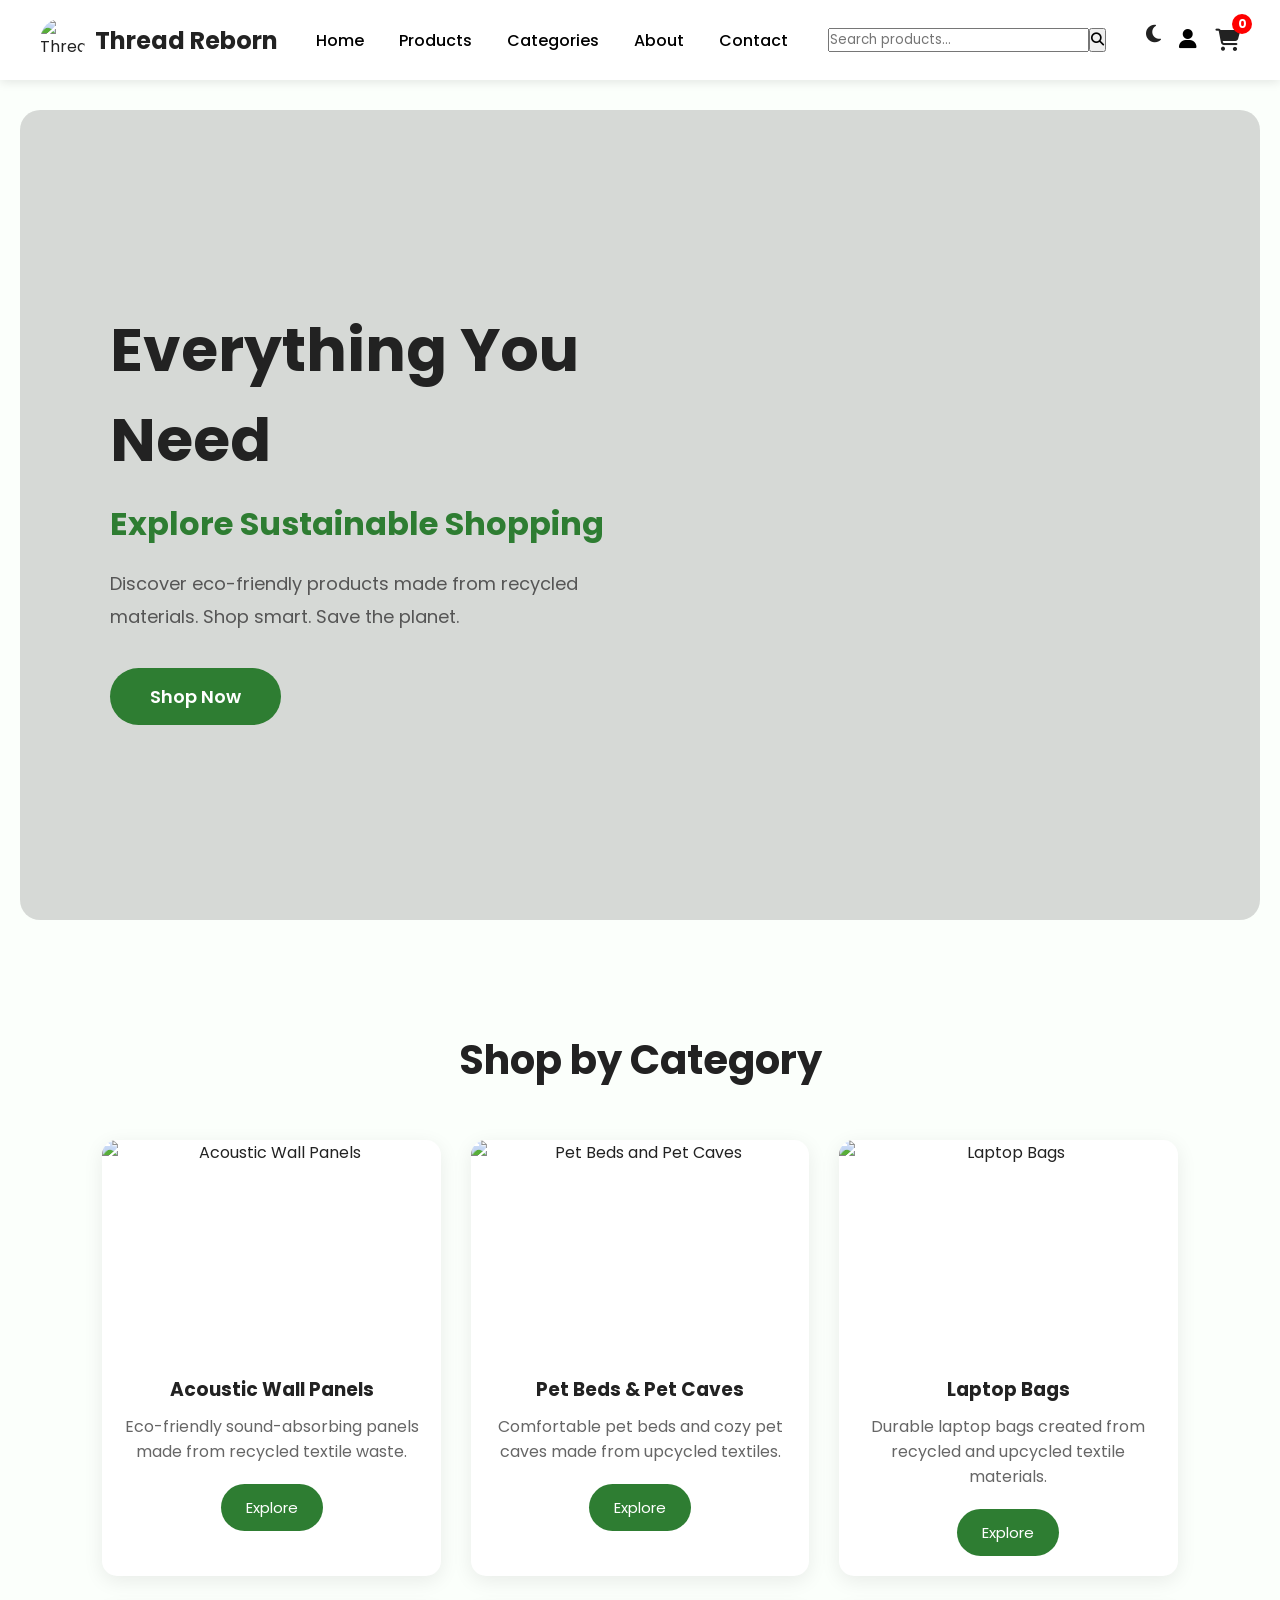
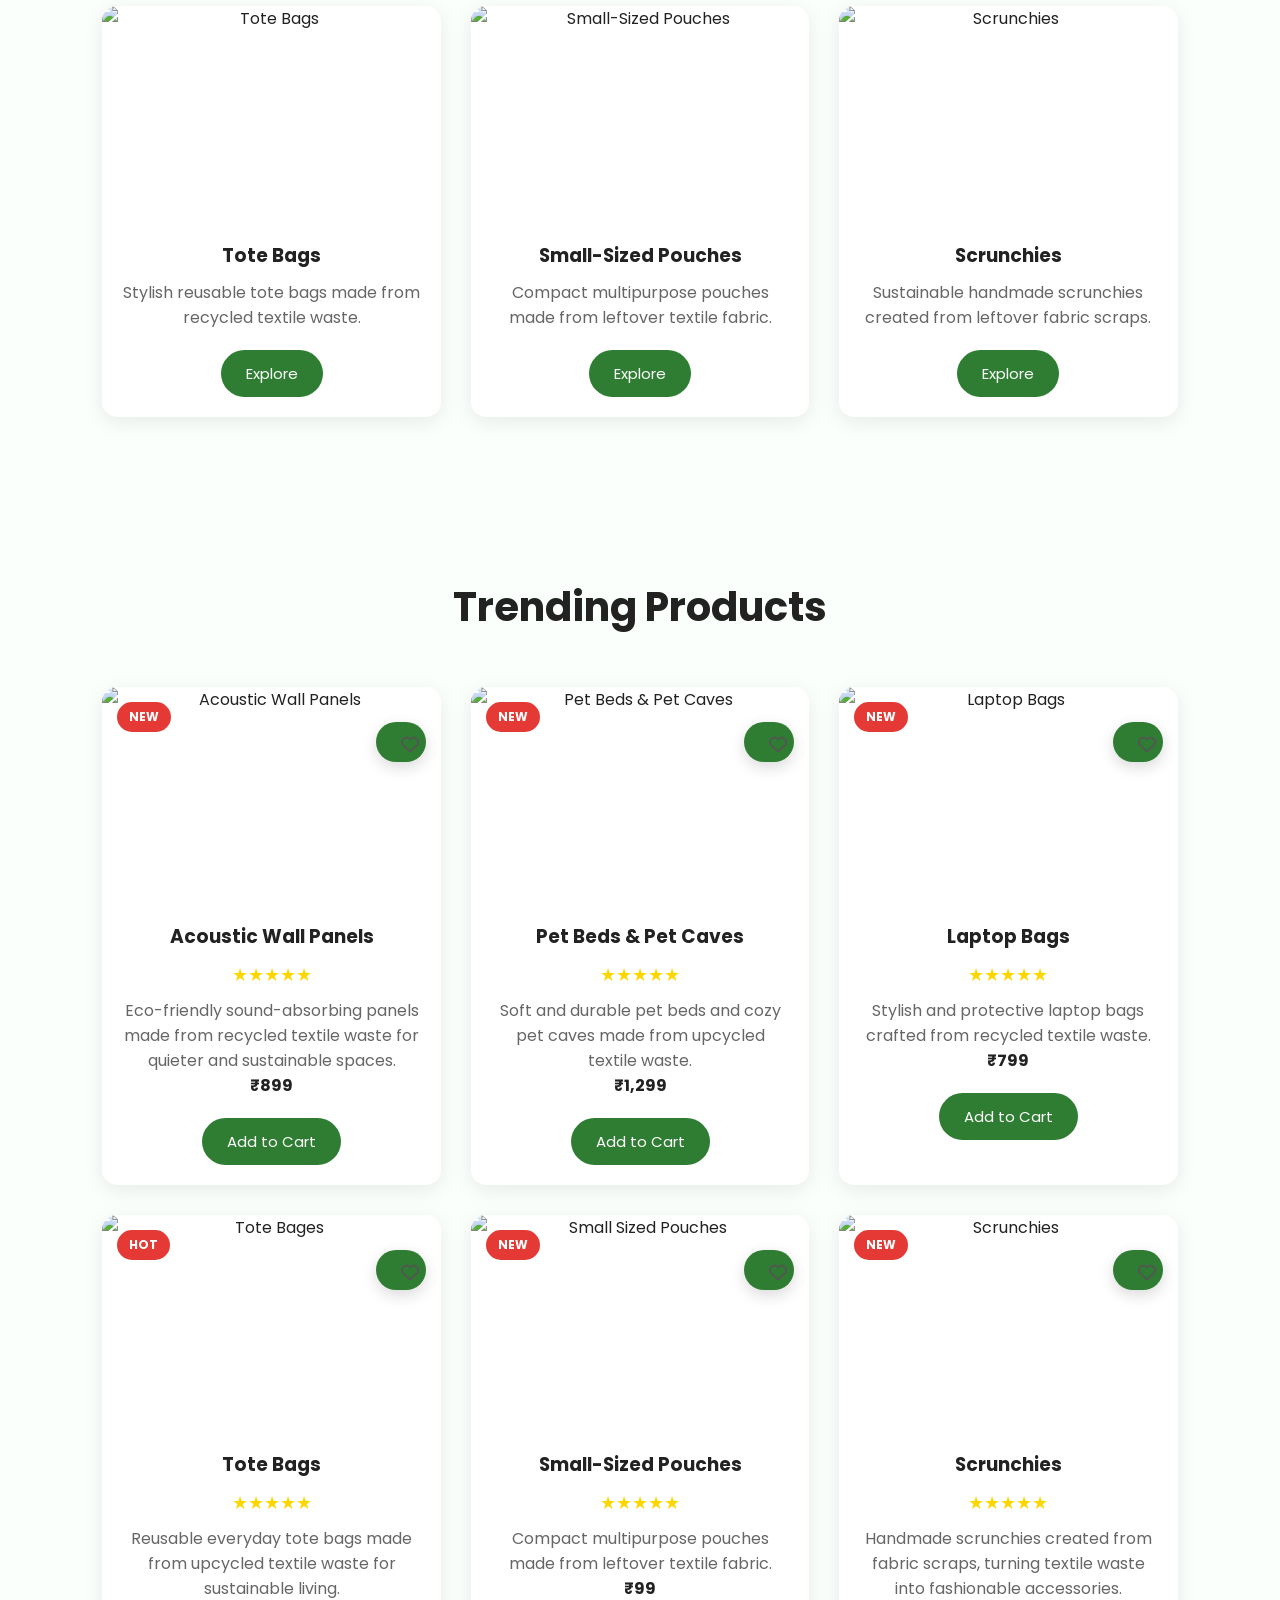
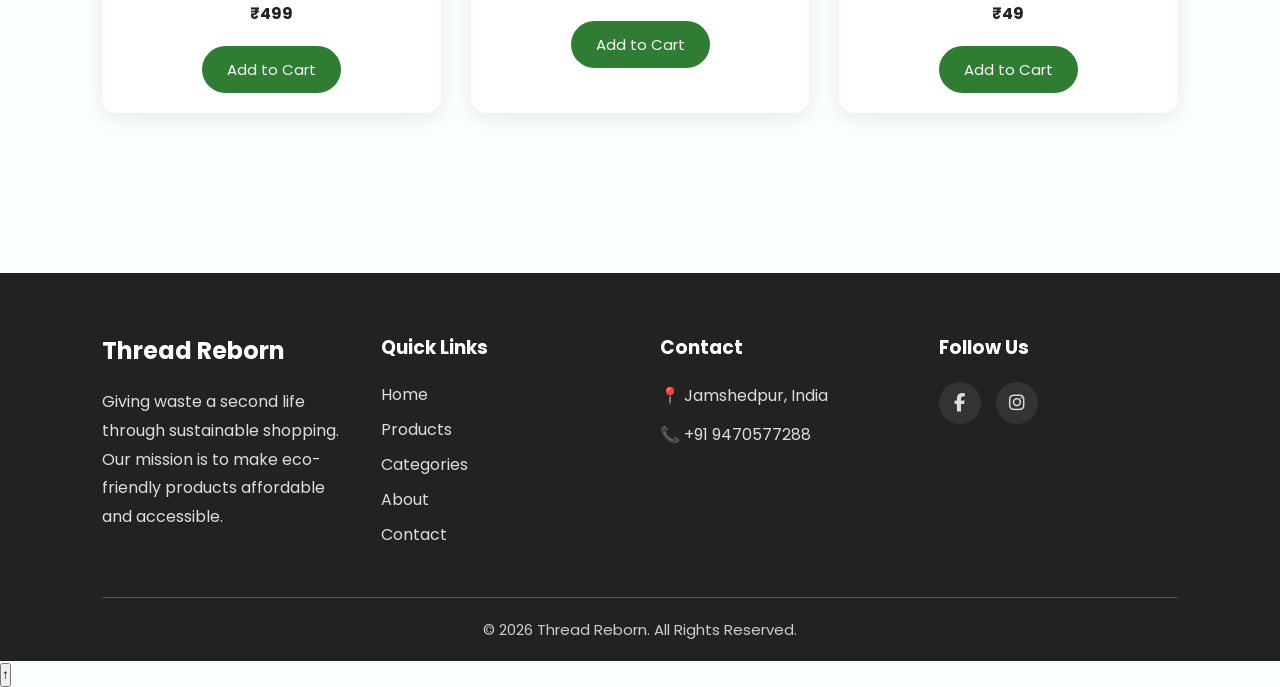
==== index.html @ 8c56ff20 "Add files via upload" ====
<!DOCTYPE html>
<html lang="en">

<head>

<meta charset="UTF-8">

<meta name="viewport" content="width=device-width, initial-scale=1.0">

<title>Thread Reborn</title>

<link rel="stylesheet" href="style.css">

<link rel="stylesheet"
href="https://cdnjs.cloudflare.com/ajax/libs/font-awesome/6.7.1/css/all.min.css">

</head>

<body class="home-page">

<div id="header"></div>

<section class="hero fade-up">

<div class="hero-content">

<h1>Everything You Need</h1>

<h2>Explore Sustainable Shopping</h2>

<p>
Discover eco-friendly products made from recycled materials.
Shop smart. Save the planet.
</p>

<a href="products.html" class="shop-btn">Shop Now</a>

</div>



</section>

<!-- Featured Categories -->

<!-- Featured Categories -->

<section class="categories fade-up">

    <h2>Shop by Category</h2>

    <div class="category-container">

        <div class="category-card">
            <img src="images/acoustic-panel.jpg" alt="Acoustic Wall Panels">

            <h3>Acoustic Wall Panels</h3>

            <p>
                Eco-friendly sound-absorbing panels made
                from recycled textile waste.
            </p>

            <a href="categories.html">
                Explore
            </a>
        </div>


        <div class="category-card">
            <img src="images/pet-bed.jpg" alt="Pet Beds and Pet Caves">

            <h3>Pet Beds & Pet Caves</h3>

            <p>
                Comfortable pet beds and cozy pet caves
                made from upcycled textiles.
            </p>

            <a href="categories.html">
                Explore
            </a>
        </div>


        <div class="category-card">
            <img src="images/laptop-bag.jpg" alt="Laptop Bags">

            <h3>Laptop Bags</h3>

            <p>
                Durable laptop bags created from
                recycled and upcycled textile materials.
            </p>

            <a href="categories.html">
                Explore
            </a>
        </div>


        <div class="category-card">
            <img src="images/tote-bag.jpg" alt="Tote Bags">

            <h3>Tote Bags</h3>

            <p>
                Stylish reusable tote bags made
                from recycled textile waste.
            </p>

            <a href="categories.html">
                Explore
            </a>
        </div>


        <div class="category-card">
            <img src="images/pouch.jpg" alt="Small-Sized Pouches">

            <h3>Small-Sized Pouches</h3>

            <p>
                Compact multipurpose pouches made
                from leftover textile fabric.
            </p>

            <a href="categories.html">
                Explore
            </a>
        </div>


        <div class="category-card">
            <img src="images/scrunchies.jpg" alt="Scrunchies">

            <h3>Scrunchies</h3>

            <p>
                Sustainable handmade scrunchies created
                from leftover fabric scraps.
            </p>

            <a href="categories.html">
                Explore
            </a>
        </div>

    </div>

</section>


<!-- Trending Products -->
<!-- Trending Products -->

<section class="products fade-up">

<h2>Trending Products</h2>

<div class="product-container">

<!-- Acoustic Wall Panels -->

<div class="product-card" data-category="home">

<span class="sale-badge">NEW</span>

<button class="wishlist-btn" onclick="toggleWishlist(this)">
<i class="fa-regular fa-heart"></i>
</button>
<img src="images/acoustic-panel.jpg"
     alt="Acoustic Wall Panels"
     onclick="window.location.href='product-details.html?product=acoustic-wall-panels'"
     style="cursor: pointer;">

<h3>Acoustic Wall Panels</h3>

<div class="rating">★★★★★</div>

<p>
Eco-friendly sound-absorbing panels made from recycled
textile waste for quieter and sustainable spaces.
</p>

<h4>₹899</h4>

<button class="cart-btn"
onclick="addToCart('Acoustic Wall Panels',499)">
Add to Cart
</button>

</div>


<!-- Pet Beds & Pet Caves -->

<div class="product-card" data-category="pets">

<span class="sale-badge">NEW</span>

<button class="wishlist-btn" onclick="toggleWishlist(this)">
<i class="fa-regular fa-heart"></i>
</button>

<img src="images/pet-bed.jpg"
     alt="Pet Beds & Pet Caves"
     onclick="window.location.href='product-details.html?product=pet-beds'"
     style="cursor: pointer;">
<h3>Pet Beds & Pet Caves</h3>

<div class="rating">★★★★★</div>

<p>
Soft and durable pet beds and cozy pet caves made
from upcycled textile waste.
</p>

<h4>₹1,299</h4>

<button class="cart-btn"
onclick="addToCart('Pet Beds & Pet Caves',199)">
Add to Cart
</button>

</div>


<!-- Laptop Bags -->

<div class="product-card" data-category="bags">

<span class="sale-badge">NEW</span>

<button class="wishlist-btn" onclick="toggleWishlist(this)">
<i class="fa-regular fa-heart"></i>
</button>

<img src="images/laptop-bag.jpg"
     alt="Laptop Bags"
     onclick="window.location.href='product-details.html?product=laptop-bag'"
     style="cursor: pointer;">

<h3>Laptop Bags</h3>

<div class="rating">★★★★★</div>

<p>
Stylish and protective laptop bags crafted from
recycled textile waste.
</p>

<h4>₹799</h4>

<button class="cart-btn"
onclick="addToCart('Laptop Bag',799)">
Add to Cart
</button>

</div>


<!-- Tote Bags -->

<div class="product-card" data-category="bags">

<span class="sale-badge">HOT</span>

<button class="wishlist-btn" onclick="toggleWishlist(this)">
<i class="fa-regular fa-heart"></i>
</button>
<img src="images/tote-bag.jpg"
     alt="Tote Bages"
     onclick="window.location.href='product-details.html?product=tote-bag'"
     style="cursor: pointer;">
<h3>Tote Bags</h3>

<div class="rating">★★★★★</div>

<p>
Reusable everyday tote bags made from upcycled
textile waste for sustainable living.
</p>

<h4>₹499</h4>

<button class="cart-btn"
onclick="addToCart('Tote Bag',599)">
Add to Cart
</button>

</div>


<!-- Small-Sized Pouches -->

<div class="product-card" data-category="bags">

<span class="sale-badge">NEW</span>

<button class="wishlist-btn" onclick="toggleWishlist(this)">
<i class="fa-regular fa-heart"></i>
</button>

<img src="images/pouch.jpg"
     alt="Small Sized Pouches"
     onclick="window.location.href='product-details.html?product=pouch'"
     style="cursor: pointer;">

<h3>Small-Sized Pouches</h3>

<div class="rating">★★★★★</div>

<p>
Compact multipurpose pouches made from leftover
textile fabric.
</p>

<h4>₹99</h4>

<button class="cart-btn"
onclick="addToCart('Small-Sized Pouch',399)">
Add to Cart
</button>

</div>


<!-- Scrunchies -->

<div class="product-card" data-category="accessories">

<span class="sale-badge">NEW</span>

<button class="wishlist-btn" onclick="toggleWishlist(this)">
<i class="fa-regular fa-heart"></i>
</button>

<img src="images/scrunchies.jpg"
     alt="Scrunchies"
     onclick="window.location.href='product-details.html?product=scrunchies'"
     style="cursor: pointer;">

<h3>Scrunchies</h3>

<div class="rating">★★★★★</div>

<p>
Handmade scrunchies created from fabric scraps,
turning textile waste into fashionable accessories.
</p>

<h4>₹49</h4>

<button class="cart-btn"
onclick="addToCart('Scrunchies',299)">
Add to Cart
</button>

</div>

</div>

</section>
<footer>

<div class="footer-container">

<div class="footer-box">

<h2>Thread Reborn</h2>

<p>
Giving waste a second life through sustainable shopping.
Our mission is to make eco-friendly products affordable and accessible.
</p>

</div>

<div class="footer-box">

<h3>Quick Links</h3>

<a href="index.html">Home</a>

<a href="products.html">Products</a>

<a href="categories.html">Categories</a>

<a href="about.html">About</a>

<a href="contact.html">Contact</a>

</div>

<div class="footer-box">

<h3>Contact</h3>

<p>📍 Jamshedpur, India</p>

<p>📞 +91 9470577288</p>

</div>

<div class="footer-box">

<h3>Follow Us</h3>

<div class="social-icons">

<a href="" target="_blank">
<i class="fab fa-facebook-f"></i>
</a>

<a href="" target="_blank">
<i class="fab fa-instagram"></i>
</a>

</div>
</div>

</div>

<hr>

<p class="copyright">

© 2026 Thread Reborn. All Rights Reserved.

</p>

</footer>

<script>
if (window.innerWidth <= 768) {
    document.querySelector(".categories")?.remove();
    document.querySelector(".products")?.remove();
}
</script>


<script src="script.js"></script>

<button id="topBtn" onclick="topFunction()">
    ↑
</button>

<script src="header.js"></script>

</body>


</html>
---- style.css ----
/* GOOGLE FONT */

@import url('https://fonts.googleapis.com/css2?family=Poppins:wght@300;400;500;600;700;800&display=swap');

*{
    margin:0;
    padding:0;
    box-sizing:border-box;
    font-family:'Poppins',sans-serif;
}

body {
    margin: 0;
    padding: 0;
    font-family: 'Poppins', sans-serif;
    color: #222;

    background-color: #F4FFF4;
    background-image:
        linear-gradient(
            rgba(255, 255, 255, 0.65),
            rgba(255, 255, 255, 0.65)
        ),
        url("images/leaves-bg.png");

    background-repeat: no-repeat;
    background-size:100% 100%;
    background-position: center top;
}

a{
    text-decoration:none;
    color:black;
}

img{
    width:100%;
    display:block;
}

header{
    width:100%;
    height:80px;
    display:flex;
    justify-content:space-between;
    align-items:center;
    padding:0 7%;
    background:#ffffff;
    position:sticky;
    top:0;
    left:0;
    box-shadow:0 2px 10px rgba(0,0,0,0.1);
    z-index:1000;
    box-sizing:border-box;
}

.logo{

display:flex;

align-items:center;

gap:10px;

}

.logo img{

width:45px;

height:45px;

border-radius:50%;

}

nav{

display:flex;
justify-content:center;
align-items:center;
gap:30px;
flex-wrap:wrap;
}

nav a{

font-weight:500;

transition:.3s;

}

nav a:hover{

color:#2E7D32;

}


.nav-icons{

display:flex;

gap:18px;

font-size:20px;

}

.nav-icons i{

cursor:pointer;

transition:.3s;

}

.nav-icons i:hover{

color:#2E7D32;

}
/* HERO SECTION */
.hero{
    position: relative;
    min-height: 90vh;
    margin-top: 30px auto 0;   /* Space below the header */
    padding: 80px 80px 80px 90px;
    display: flex;
    align-items: center;
    margin: 30px 20px;
width: auto;


    

    background: url("images/hero.jpeg") center center/cover no-repeat;
    border-radius: 20px; /* Optional: rounded corners */
    overflow: hidden;
}

.hero::before{
    content: "";
    position: absolute;
    inset: 0;
    background: rgba(0,0,0,0.15);
}

.hero-content{
    position: relative;
    z-index: 2;
    max-width: 600px;
}

.hero-image{
    display: none;
}
.hero-content{

flex:1;

}

.hero-content h1{

font-size:60px;

font-weight:700;

margin-bottom:15px;

}

.hero-content h2{

font-size:32px;

margin-bottom:20px;

color:#2E7D32;

}

.hero-content p{

font-size:18px;

line-height:1.8;

margin-bottom:35px;

color:#555;

max-width:550px;

}

.shop-btn{

display:inline-block;

padding:15px 40px;

background:#2E7D32;

color:white;

border-radius:30px;

font-size:18px;

font-weight:600;

transition:.3s;

}

.shop-btn:hover{

background:#1B5E20;

}

.hero-image{

flex:1;

text-align:right;

}

.hero-image img{

max-width:600px;

border-radius:20px;

box-shadow:0 15px 40px rgba(0,0,0,.15);

}
/* Categories */

.categories,
.products{

padding:80px 8%;

}

.categories h2,
.products h2{

text-align:center;

font-size:40px;

margin-bottom:50px;

}

.category-container,
.product-container{

display:grid;

grid-template-columns:repeat(auto-fit,minmax(250px,1fr));

gap:30px;

}

.category-card,
.product-card{

background:#fff;

border-radius:15px;

overflow:hidden;

box-shadow:0 5px 20px rgba(0,0,0,.08);

transition:.3s;

text-align:center;

padding-bottom:20px;

}

.category-card:hover,
.product-card:hover{

transform:translateY(-8px);

}

.category-card img,
.product-card img{

height:220px;

object-fit:cover;

}

.category-card h3,
.product-card h3{

margin:15px 0 10px;

}

.category-card p,
.product-card p{

padding:0 20px;

color:#666;

}

.category-card a,
.product-card button{

display:inline-block;

margin-top:20px;

padding:12px 25px;

background:#2E7D32;

color:white;

border:none;

border-radius:30px;

cursor:pointer;

font-size:15px;

transition:.3s;

}

.category-card a:hover,
.product-card button:hover{

background:#1B5E20;

}
/* FOOTER */

footer{

background:#222;

color:white;

padding:60px 8% 20px;

margin-top:80px;

}

.footer-container{

display:grid;

grid-template-columns:repeat(auto-fit,minmax(220px,1fr));

gap:40px;

}

.footer-box h2,
.footer-box h3{

margin-bottom:20px;

}

.footer-box p{

line-height:1.8;

color:#ddd;

margin-bottom:10px;

}

.footer-box a{

display:block;

margin-bottom:10px;

color:#ddd;

transition:.3s;

}

.footer-box a:hover{

color:#4CAF50;

}

.social-icons{

display:flex;

gap:15px;

margin-top:15px;

}

.social-icons a{

width:42px;

height:42px;

background:#333;

display:flex;

justify-content:center;

align-items:center;

border-radius:50%;

font-size:18px;

transition:.3s;

}

.social-icons a:hover{

background:#2E7D32;

}

footer hr{

margin:40px 0 20px;

border:none;

height:1px;

background:#555;

}

.copyright{

text-align:center;

color:#ccc;

font-size:15px;

}
/* Cart Icon */

.cart-icon{

position:relative;

font-size:22px;

color:#222;

}

#cartCount{

position:absolute;

top:-10px;

right:-12px;

background:red;

color:white;

width:20px;

height:20px;

border-radius:50%;

display:flex;

justify-content:center;

align-items:center;

font-size:12px;

font-weight:bold;

}




/* CART PAGE */

.cart-page{

padding:80px 8%;

}

.cart-page h1{

text-align:center;

margin-bottom:40px;

font-size:40px;

}

.cart-item{

display:flex;

justify-content:space-between;

align-items:center;

background:#fff;

padding:20px;

margin-bottom:20px;

border-radius:12px;

box-shadow:0 5px 15px rgba(0,0,0,.08);

}

.cart-item button{

background:red;

color:white;

border:none;

padding:10px 18px;

border-radius:6px;

cursor:pointer;

}
/* FILTER BAR */

.filter-bar{

display:flex;

justify-content:center;

gap:15px;

margin:30px 0;

flex-wrap:wrap;

}

.filter-bar button{

padding:12px 25px;

border:none;

background:#2E7D32;

color:white;

border-radius:30px;

cursor:pointer;

transition:.3s;

font-size:15px;

}

.filter-bar button:hover{

background:#1B5E20;

}
/* SALE BADGE */

.sale-badge{

position:absolute;

top:15px;

left:15px;

background:#E53935;

color:white;

padding:6px 12px;

border-radius:20px;

font-size:12px;

font-weight:bold;

}

/* PRODUCT CARD */

.product-card{

position:relative;

}

/* WISHLIST */

.wishlist-btn{

position:absolute;

top:15px;

right:15px;

width:40px;

height:40px;

border:none;

border-radius:50%;

background:white;

cursor:pointer;

box-shadow:0 5px 15px rgba(0,0,0,.15);

}

.wishlist-btn i{

font-size:18px;

color:#555;

}

/* RATING */

.rating{

color:#FFD700;

font-size:18px;

margin:10px 0;

}
/* DARK MODE */

.dark-mode{

background:#121212;

color:white;

}

.dark-mode header{

background:#1e1e1e;

}

.dark-mode .product-card,
.dark-mode .category-card,
.dark-mode .contact-card,
.dark-mode .about-card{

background:#222;

color:white;

}

.dark-mode footer{

background:#000;

}

.dark-mode input,
.dark-mode textarea{

background:#333;

color:white;

border:1px solid #555;

}
/* LOGIN PAGE */

.login-container{

min-height:100vh;

display:flex;

justify-content:center;

align-items:center;

background:linear-gradient(135deg,#4CAF50,#81C784);

}

.login-box{

width:400px;

background:white;

padding:40px;

border-radius:20px;

box-shadow:0 10px 30px rgba(0,0,0,.2);

}

.login-box h1{

text-align:center;

margin-bottom:10px;

}

.login-box p{

text-align:center;

margin-bottom:30px;

color:#666;

}

.login-box input{

width:100%;

padding:15px;

margin:12px 0;

border:1px solid #ddd;

border-radius:8px;

}

.password-box{

position:relative;

}

.password-box i{

position:absolute;

right:15px;

top:50%;

transform:translateY(-50%);

cursor:pointer;

}

.login-box button{

width:100%;

padding:15px;

background:#2E7D32;

color:white;

border:none;

border-radius:8px;

font-size:16px;

cursor:pointer;

margin-top:20px;

}

.register-btn{

background:#1976D2;

}
/* CHECKOUT PAGE */

.checkout{

padding:80px 8%;

max-width:700px;

margin:auto;

}

.checkout h1{

text-align:center;

margin-bottom:40px;

}

.checkout form{

display:flex;

flex-direction:column;

gap:20px;

}

.checkout input,
.checkout textarea,
.checkout select{

padding:15px;

border:1px solid #ccc;

border-radius:8px;

font-size:16px;

}

.checkout button{

align-self:center;

width:220px;

}

/* ORDER SUCCESS PAGE */

.success-page{
    min-height:100vh;
    display:flex;
    justify-content:center;
    align-items:center;
    background:#f5f5f5;
}

.success-box{
    background:white;
    padding:50px;
    border-radius:15px;
    text-align:center;
    box-shadow:0 10px 25px rgba(0,0,0,.1);
    max-width:500px;
}

.success-box i{
    font-size:80px;
    color:#4CAF50;
    margin-bottom:20px;
}

.success-box h1{
    margin-bottom:15px;
}

.success-box p{
    color:#666;
    line-height:1.7;
    margin-bottom:30px;
}






.menu-toggle{
   display: none;
}


/* MOBILE */

/* =========================================
   FINAL MOBILE HEADER - THREAD REBORN
========================================= */

@media screen and (max-width: 768px) {

    /* Complete white header */
    .main-header {
        width: 100% !important;
        max-width: 100% !important;

        margin: 0 !important;
        padding: 15px 20px !important;

        background: #ffffff !important;

        display: flex !important;
        flex-direction: column !important;
        align-items: stretch !important;

        position: relative !important;

        box-sizing: border-box !important;

        z-index: 1000;
    }


    /* =========================
       LOGO ROW
    ========================= */

    .main-header .logo {

        width: 100% !important;

        display: flex !important;

        justify-content: center !important;
        align-items: center !important;

        gap: 12px;

        margin: 0 0 15px 0 !important;
        padding: 0 !important;
    }

    .main-header .logo img {

        width: 60px !important;
        height: 60px !important;

        object-fit: cover;

        border-radius: 50%;
    }

    .main-header .logo h2 {

        margin: 0 !important;

        font-size: 26px !important;
        line-height: 1.1;

        white-space: nowrap;
    }


    /* =========================
       SEARCH ROW
    ========================= */

    .main-header .search-box {

        width: 100% !important;

        display: flex !important;

        align-items: center !important;

        gap: 8px !important;

        margin: 0 !important;
        padding: 0 !important;

        position: static !important;

        box-sizing: border-box;
    }


    /* HAMBURGER */
.main-header .menu-toggle {
    width: 42px !important;
    min-width: 42px !important;
    height: 36px !important;
    flex: 0 0 42px !important;

    margin: 0 !important;
    padding: 0 !important;

    /* Remove green box */
    background: transparent !important;
    border: none !important;
    box-shadow: none !important;

    /* Black hamburger lines/icon */
    color: #111 !important;

    display: flex !important;
    align-items: center !important;
    justify-content: center !important;

    font-size: 26px !important;
}


    /* SEARCH INPUT */

    .main-header .search-box input {

        flex: 1 !important;

        width: auto !important;
        min-width: 0 !important;

        height: 50px !important;

        padding: 0 14px !important;

        font-size: 16px !important;

        border: 1px solid #777;

        border-radius: 5px;

        box-sizing: border-box;
    }


    /* SEARCH BUTTON */

    .main-header .search-box button {

        width: 50px !important;
        height: 50px !important;

        min-width: 50px;

        padding: 0 !important;

        display: flex !important;

        justify-content: center !important;
        align-items: center !important;

        font-size: 21px;

        box-sizing: border-box;
    }


    /* =========================
       ICON ROW
    ========================= */

    .main-header .nav-icons {

        width: 100% !important;

        display: flex !important;

        justify-content: flex-end !important;
        align-items: center !important;

        gap: 24px !important;

        margin: 14px 0 0 0 !important;

        padding: 0 5px 0 0 !important;

        box-sizing: border-box;
    }

    .main-header .nav-icons i {

        font-size: 24px !important;

        color: #000;
    }


    /* CART */

    .main-header .cart-icon {

        position: relative;
    }

    .main-header #cartCount {

        position: absolute;

        top: -12px;
        right: -13px;
    }


    /* =========================
       HIDE NAVIGATION INITIALLY
    ========================= */

    .main-header #navbar {

        display: none !important;

        position: absolute !important;

        top: 135px !important;
        left: 20px !important;

        width: 220px !important;

        margin: 0 !important;
        padding: 5px 0 !important;

        background: white !important;

        border-radius: 10px;

        box-shadow:
        0 8px 25px rgba(0,0,0,0.20);

        z-index: 9999;
    }


    /* SHOW NAV WHEN HAMBURGER CLICKED */

    .main-header #navbar.active {

        display: flex !important;

        flex-direction: column !important;

        align-items: stretch !important;
    }


    .main-header #navbar a {

        display: block !important;

        width: 100% !important;

        padding: 13px 18px !important;

        margin: 0 !important;

        color: #222 !important;

        background: white;

        text-decoration: none;

        text-align: left;

        font-size: 16px;

        box-sizing: border-box;

        border-bottom: 1px solid #eeeeee;
    }

    .main-header #navbar a:last-child {

        border-bottom: none;
    }

}

/* =========================================
   MOBILE ABOUT + CONTACT FIX
========================================= */

@media screen and (max-width: 768px) {

    /* Make shared header take normal document space */
    #header {
        width: 100%;
        display: block;
        position: relative;
        z-index: 1000;
    }

    #header .main-header {
        position: relative !important;
        top: auto !important;
        left: auto !important;
        transform: none !important;
    }

    /* ABOUT PAGE */
    .about,
    .about-page,
    .about-section {
        clear: both;
        margin-top: 0 !important;
        padding-top: 30px !important;
        position: relative;
        z-index: 1;
    }

    /* CONTACT PAGE */
    .contact,
    .contact-page,
    .contact-section {
        clear: both;
        margin-top: 0 !important;
        padding-top: 30px !important;
        position: relative;
        z-index: 1;
    }
}

/* ==========================================
   ABOUT + CONTACT MOBILE FINAL FIX
   KEEP THIS AT THE VERY END OF STYLE.CSS
========================================== */

@media only screen and (max-width: 768px) {

    /* Shared dynamically loaded header */
    #header {
        display: block !important;
        width: 100% !important;
        height: auto !important;
        min-height: 0 !important;
        position: relative !important;
        clear: both !important;
    }

    #header .main-header {
        width: 100% !important;
        height: auto !important;
        min-height: 0 !important;

        position: relative !important;
        top: auto !important;
        left: auto !important;
        right: auto !important;

        margin: 0 !important;
        box-sizing: border-box !important;
    }


    /* ==============================
       ABOUT PAGE
    ============================== */

    section.about {
        display: flex !important;
        flex-direction: column !important;

        width: 100% !important;

        position: relative !important;
        top: auto !important;
        left: auto !important;

        margin: 0 !important;
        padding: 30px 20px 50px !important;

        box-sizing: border-box !important;

        clear: both !important;
    }

    section.about .about-image {
        width: 100% !important;
        margin: 0 0 25px 0 !important;
    }

    section.about .about-image img {
        display: block !important;

        width: 100% !important;
        max-width: 100% !important;
        height: auto !important;

        margin: 0 auto !important;

        object-fit: cover !important;

        border-radius: 15px;
    }

    section.about .about-text {
        width: 100% !important;

        margin: 0 !important;
        padding: 0 !important;

        position: static !important;

        box-sizing: border-box !important;
    }

    section.about .about-text h2 {
        margin-top: 0 !important;
    }


    /* ==============================
       CONTACT PAGE
    ============================== */

    section.contact {
        display: block !important;

        width: 100% !important;

        position: relative !important;
        top: auto !important;
        left: auto !important;

        margin: 0 !important;
        padding: 30px 20px 50px !important;

        box-sizing: border-box !important;

        clear: both !important;
    }

    section.contact > h2 {
        margin-top: 0 !important;
        margin-bottom: 25px !important;
    }

    section.contact .contact-container {
        display: grid !important;
        grid-template-columns: 1fr !important;

        width: 100% !important;

        gap: 15px !important;

        margin: 0 !important;
        padding: 0 !important;
    }

    section.contact .contact-card {
        width: 100% !important;

        margin: 0 !important;
        padding: 20px !important;

        box-sizing: border-box !important;
    }

    section.contact .contact-form {
        display: flex !important;
        flex-direction: column !important;

        width: 100% !important;
        max-width: 100% !important;

        margin: 0 !important;
        padding: 0 !important;

        box-sizing: border-box !important;
    }

    section.contact .contact-form input,
    section.contact .contact-form textarea {
        display: block !important;

        width: 100% !important;
        max-width: 100% !important;

        box-sizing: border-box !important;

        margin-bottom: 12px !important;
    }

    section.contact .contact-form textarea {
        min-height: 150px !important;
        resize: vertical;
    }

    section.contact .contact-form .shop-btn {
        width: 100% !important;
        max-width: 350px !important;

        margin: 10px auto 0 !important;
    }
}

/* =========================================
   MOBILE HEADER - ICONS NEXT TO LOGO
========================================= */

@media screen and (max-width: 768px) {

    .main-header {
        display: grid !important;

        grid-template-columns: 1fr auto !important;
        grid-template-rows: auto auto !important;

        align-items: center !important;

        width: 100% !important;

        padding: 15px 20px !important;

        background: white !important;

        box-sizing: border-box !important;
    }


    /* LOGO + THREAD REBORN */

    .main-header .logo {

        grid-column: 1 !important;
        grid-row: 1 !important;

        display: flex !important;

        align-items: center !important;
        justify-content: flex-start !important;

        gap: 10px !important;

        width: auto !important;

        margin: 0 !important;
        padding: 0 !important;
    }


    .main-header .logo img {

        width: 55px !important;
        height: 55px !important;

        flex-shrink: 0;

        object-fit: cover;

        border-radius: 50%;
    }


    .main-header .logo h2 {

        margin: 0 !important;

        font-size: 22px !important;

        line-height: 1.1 !important;

        white-space: nowrap !important;
    }


    /* DARK MODE + PROFILE + CART */

    .main-header .nav-icons {

        grid-column: 2 !important;
        grid-row: 1 !important;

        display: flex !important;

        align-items: center !important;
        justify-content: flex-end !important;

        gap: 15px !important;

        width: auto !important;

        margin: 0 !important;
        padding: 0 !important;
    }


    .main-header .nav-icons i {

        font-size: 21px !important;

        color: #000;
    }


    /* CART COUNT */

    .main-header .cart-icon {

        position: relative !important;
    }


    .main-header #cartCount {

        position: absolute !important;

        top: -12px !important;
        right: -12px !important;

        font-size: 12px !important;
    }


    /* SEARCH ROW */

    .main-header .search-box {

        grid-column: 1 / 3 !important;
        grid-row: 2 !important;

        display: flex !important;

        align-items: center !important;

        gap: 8px !important;

        width: 100% !important;

        margin: 15px 0 0 0 !important;

        padding: 0 !important;

        box-sizing: border-box !important;
    }


    /* HAMBURGER */

    .main-header .menu-toggle {

        display: flex !important;

        justify-content: center !important;
        align-items: center !important;

        width: 50px !important;
        height: 50px !important;

        min-width: 50px !important;

        margin: 0 !important;

        font-size: 23px !important;

        background: #00952f;

        color: white;

        border-radius: 8px;
    }


    /* SEARCH INPUT */

    .main-header .search-box input {

        flex: 1 !important;

        width: auto !important;
        min-width: 0 !important;

        height: 50px !important;

        padding: 0 12px !important;

        margin: 0 !important;

        box-sizing: border-box !important;

        font-size: 16px !important;
    }


    /* SEARCH BUTTON */

    .main-header .search-box button {

        width: 50px !important;
        height: 50px !important;

        min-width: 50px !important;

        margin: 0 !important;
        padding: 0 !important;

        display: flex !important;

        align-items: center !important;
        justify-content: center !important;

        font-size: 20px !important;
    }

}

@media screen and (max-width: 480px) {

    .main-header {
        padding: 12px 14px !important;
    }

    .main-header .logo img {
        width: 45px !important;
        height: 45px !important;
    }

    .main-header .logo h2 {
        font-size: 18px !important;
    }

    .main-header .nav-icons {
        gap: 12px !important;
    }

    .main-header .nav-icons i {
        font-size: 19px !important;
    }

}

/* =========================================
   FINAL MOBILE HERO REPLACEMENT
   ========================================= */

@media screen and (max-width: 768px) {

    /* HERO SECTION */
    .hero {
        position: relative !important;
        width: 100% !important;
        min-height: auto !important;

        padding: 70px 30px 90px !important;
        margin: 0 !important;

        overflow: hidden !important;
        box-sizing: border-box !important;
    }


    /* HERO CONTENT */
    .hero-content {
        position: relative !important;

        width: 100% !important;
        max-width: 100% !important;

        margin: 0 !important;
        padding: 0 !important;

        display: flex !important;
        flex-direction: column !important;
        align-items: flex-start !important;

        box-sizing: border-box !important;
    }


    /* EVERYTHING YOU NEED */
    .hero h1,
    .hero-content h1 {
        order: 1 !important;

        width: 100% !important;
        max-width: 100% !important;

        font-size: 52px !important;
        line-height: 1.22 !important;

        margin: 0 0 35px 0 !important;
        padding: 0 !important;

        position: relative !important;
        top: auto !important;
        left: auto !important;
        right: auto !important;

        text-align: left !important;
    }


    /* EXPLORE SUSTAINABLE SHOPPING */
    .hero h2,
    .hero-content h2 {
        order: 2 !important;

        width: 100% !important;
        max-width: 100% !important;

        font-size: 32px !important;
        line-height: 1.3 !important;

        margin: 0 0 25px 0 !important;
        padding: 0 !important;

        position: relative !important;

        text-align: left !important;
    }


    /* HERO PHOTO CONTAINER */
    .hero-image {
        order: 3 !important;

        position: relative !important;

        top: auto !important;
        bottom: auto !important;
        left: auto !important;
        right: auto !important;

        transform: none !important;
        float: none !important;

        width: 100% !important;
        max-width: 330px !important;
        height: 260px !important;

        margin: 5px auto 30px auto !important;
        padding: 0 !important;

        overflow: hidden !important;

        border-radius: 24px !important;

        display: block !important;

        z-index: 1 !important;
    }


    /* ACTUAL PHOTO */
    .hero-image img {
        position: static !important;

        width: 100% !important;
        height: 100% !important;

        min-width: 0 !important;
        min-height: 0 !important;

        max-width: 100% !important;

        margin: 0 !important;
        padding: 0 !important;

        display: block !important;

        object-fit: cover !important;
        object-position: center !important;

        border-radius: 24px !important;

        transform: none !important;
    }


    /* DESCRIPTION */
    .hero p,
    .hero-content p {
        order: 4 !important;

        width: 100% !important;
        max-width: 100% !important;

        font-size: 21px !important;
        line-height: 1.7 !important;

        margin: 0 0 30px 0 !important;
        padding: 0 !important;

        position: relative !important;

        text-align: left !important;
    }


    /* SHOP NOW BUTTON */
    .hero .shop-btn,
    .hero-content .shop-btn {
        order: 5 !important;

        position: relative !important;

        top: auto !important;
        bottom: auto !important;
        left: auto !important;
        right: auto !important;

        transform: none !important;
        float: none !important;

        display: inline-flex !important;
        align-items: center !important;
        justify-content: center !important;

        min-width: 220px !important;

        margin: 0 auto !important;
        padding: 18px 35px !important;

        font-size: 20px !important;
        text-align: center !important;
    }

}


/* SMALL PHONES */

@media screen and (max-width: 480px) {

    .hero {
        padding: 55px 24px 75px !important;
    }

    .hero h1,
    .hero-content h1 {
        font-size: 45px !important;
        line-height: 1.2 !important;
    }

    .hero h2,
    .hero-content h2 {
        font-size: 30px !important;
    }

    .hero-image {
        width: 100% !important;
        max-width: 300px !important;
        height: 240px !important;
    }

    .hero p,
    .hero-content p {
        font-size: 19px !important;
        line-height: 1.7 !important;
    }

}

/* =========================================
   FINAL MOBILE HERO REPLACEMENT
   ========================================= */

@media screen and (max-width: 768px) {

    /* HERO SECTION */
    .hero {
        position: relative !important;
        width: 100% !important;
        min-height: auto !important;

        padding: 70px 30px 90px !important;
        margin: 0 !important;

        overflow: hidden !important;
        box-sizing: border-box !important;
    }


    /* HERO CONTENT */
    .hero-content {
        position: relative !important;

        width: 100% !important;
        max-width: 100% !important;

        margin: 0 !important;
        padding: 0 !important;

        display: flex !important;
        flex-direction: column !important;
        align-items: flex-start !important;

        box-sizing: border-box !important;
    }


    /* EVERYTHING YOU NEED */
    .hero h1,
    .hero-content h1 {
        order: 1 !important;

        width: 100% !important;
        max-width: 100% !important;

        font-size: 52px !important;
        line-height: 1.22 !important;

        margin: 0 0 35px 0 !important;
        padding: 0 !important;

        position: relative !important;
        top: auto !important;
        left: auto !important;
        right: auto !important;

        text-align: left !important;
    }


    /* EXPLORE SUSTAINABLE SHOPPING */
    .hero h2,
    .hero-content h2 {
        order: 2 !important;

        width: 100% !important;
        max-width: 100% !important;

        font-size: 32px !important;
        line-height: 1.3 !important;

        margin: 0 0 25px 0 !important;
        padding: 0 !important;

        position: relative !important;

        text-align: left !important;
    }


    /* HERO PHOTO CONTAINER */
    .hero-image {
        order: 3 !important;

        position: relative !important;

        top: auto !important;
        bottom: auto !important;
        left: auto !important;
        right: auto !important;

        transform: none !important;
        float: none !important;

        width: 100% !important;
        max-width: 330px !important;
        height: 260px !important;

        margin: 5px auto 30px auto !important;
        padding: 0 !important;

        overflow: hidden !important;

        border-radius: 24px !important;

        display: block !important;

        z-index: 1 !important;
    }


    /* ACTUAL PHOTO */
    .hero-image img {
        position: static !important;

        width: 100% !important;
        height: 100% !important;

        min-width: 0 !important;
        min-height: 0 !important;

        max-width: 100% !important;

        margin: 0 !important;
        padding: 0 !important;

        display: block !important;

        object-fit: cover !important;
        object-position: center !important;

        border-radius: 24px !important;

        transform: none !important;
    }


    /* DESCRIPTION */
    .hero p,
    .hero-content p {
        order: 4 !important;

        width: 100% !important;
        max-width: 100% !important;

        font-size: 21px !important;
        line-height: 1.7 !important;

        margin: 0 0 30px 0 !important;
        padding: 0 !important;

        position: relative !important;

        text-align: left !important;
    }


    /* SHOP NOW BUTTON */
    .hero .shop-btn,
    .hero-content .shop-btn {
        order: 5 !important;

        position: relative !important;

        top: auto !important;
        bottom: auto !important;
        left: auto !important;
        right: auto !important;

        transform: none !important;
        float: none !important;

        display: inline-flex !important;
        align-items: center !important;
        justify-content: center !important;

        min-width: 220px !important;

        margin: 0 auto !important;
        padding: 18px 35px !important;

        font-size: 20px !important;
        text-align: center !important;
    }

}


/* SMALL PHONES */

@media screen and (max-width: 480px) {

    .hero {
        padding: 55px 24px 75px !important;
    }

    .hero h1,
    .hero-content h1 {
        font-size: 45px !important;
        line-height: 1.2 !important;
    }

    .hero h2,
    .hero-content h2 {
        font-size: 30px !important;
    }


    .hero-image {
        width: 100% !important;
        max-width: 300px !important;
        height: 240px !important;
    }

    .hero p,
    .hero-content p {
        font-size: 19px !important;
        line-height: 1.7 !important;
    }

}
/* =========================================
   THIN + LEFT ALIGNED MOBILE SEARCH
========================================= */

@media screen and (max-width: 768px) {

    .main-header .search-box {
        grid-column: 1 / -1 !important;
        grid-row: 2 !important;

        /* Smaller width */
        width: 72% !important;
        max-width: 390px !important;

        /* LEFT ALIGN */
        justify-self: start !important;

        margin: 12px 0 4px 0 !important;
        padding: 0 !important;

        display: flex !important;
        align-items: center !important;

        gap: 5px !important;
    }


    /* HAMBURGER - THINNER */

    .main-header .menu-toggle {
        width: 38px !important;
        height: 38px !important;

        min-width: 38px !important;
        flex: 0 0 38px !important;

        margin: 0 !important;
        padding: 0 !important;

        display: flex !important;
        align-items: center !important;
        justify-content: center !important;

        font-size: 17px !important;

        border-radius: 6px !important;
    }


    /* SEARCH INPUT - THINNER */

    .main-header .search-box #searchInput,
    .main-header .search-box input {
        flex: 1 1 auto !important;

        width: 0 !important;
        min-width: 0 !important;

        height: 38px !important;

        margin: 0 !important;
        padding: 0 9px !important;

        font-size: 13px !important;

        box-sizing: border-box !important;
    }


    /* SEARCH BUTTON - THINNER */

    .main-header .search-box button {
        width: 38px !important;
        height: 38px !important;

        min-width: 38px !important;
        flex: 0 0 38px !important;

        margin: 0 !important;
        padding: 0 !important;

        display: flex !important;
        align-items: center !important;
        justify-content: center !important;

        font-size: 16px !important;
    }
}

/* ===== FORCE MOBILE SEARCH LEFT + THIN ===== */
@media screen and (max-width: 768px) {

    .main-header .search-box {
        width: 82% !important;
        max-width: none !important;

        margin: 8px 0 8px 0 !important;
        padding: 0 !important;

        justify-self: start !important;
        align-self: start !important;

        transform: translateX(0) !important;
        left: 0 !important;
        right: auto !important;

        display: flex !important;
        justify-content: flex-start !important;
        align-items: center !important;

        gap: 6px !important;
    }

    .main-header .menu-toggle {
        width: 42px !important;
        min-width: 42px !important;
        height: 36px !important;
        flex: 0 0 42px !important;

        margin: 0 !important;
        padding: 0 !important;
    }

    .main-header .search-box input {
        height: 36px !important;
        min-height: 36px !important;

        flex: 1 !important;
        width: 0 !important;

        padding: 0 10px !important;
        margin: 0 !important;

        font-size: 14px !important;
    }

    .main-header .search-box button{
    width:40px;
    height:36px;
    background:transparent !important;
    border:none !important;
    outline:none !important;
    box-shadow:none !important;
    padding:0;
    display:flex;
    justify-content:center;
    align-items:center;
    cursor:pointer;
}
}

@media screen and (max-width: 768px) {

    .main-header {
        display: grid !important;

        grid-template-columns:
            auto
            1fr
            auto !important;

        padding: 12px 22px !important;
    }

    .main-header .search-box {
        grid-column: 1 / -1 !important;
        width: 82% !important;

        justify-self: start !important;
        margin-left: 0 !important;
        margin-right: auto !important;
    }
}


/* Bigger Thread Reborn title - MOBILE ONLY */
@media screen and (max-width: 768px) {

    .main-header .logo h1,
    .main-header .logo h2,
    .main-header .logo-text {
        font-size: 25px !important;
        font-weight: 700 !important;
        white-space: nowrap !important;
    }

}

/* =========================================
   MOBILE SEARCH -
   ☰   Search products...   🔍
========================================= */

@media screen and (max-width: 768px) {

    /* Entire second row */
    .main-header .search-row {
        grid-column: 1 / -1 !important;

        display: flex !important;
        flex-direction: row !important;
        align-items: center !important;
        flex-wrap: nowrap !important;

        width: 100% !important;
        height: 40px !important;

        margin: 0 !important;
        padding: 0 5px !important;

        gap: 12px !important;

        border: none !important;
        background: transparent !important;

        box-sizing: border-box !important;
    }


    /* ☰ HAMBURGER */

    .main-header .search-row .menu-toggle {
        display: flex !important;
        align-items: center !important;
        justify-content: center !important;

        flex: 0 0 32px !important;

        width: 100% !important;
        height: 40px !important;

        margin: 10px autto 0 !important;
        padding: 0 !important;

        border: none !important;
        outline: none !important;
        border-radius: 0 !important;

        background: transparent !important;
        box-shadow: none !important;

        color: #111 !important;
        font-size: 25px !important;
    }


    /* SEARCH AREA */

    .main-header .search-row{
    display:flex !important;
    justify-content:center !important;
    align-items:center !important;
    width:100% !important;
    padding:0 !important;
    margin:10px 0 !important;
}


    /* Search products... */

    .main-header .search-row .search-box input {
        flex: 0 1 400px !important;

        width: 400px !important;
        min-width: 0 !important;
        height: 40px !important;

        margin: 0 !important;
        padding: 0 4px !important;

        border: none !important;
        outline: none !important;
        border-radius: 0 !important;

        background: transparent !important;
        box-shadow: none !important;

        font-size: 15px !important;
        color: #222 !important;
    }

    .main-header .search-row .search-box input::placeholder {
        color: #777 !important;
        opacity: 1 !important;
    }


    /* 🔍 MAGNIFYING GLASS */

    .main-header .search-row .search-box{
    width:100% !important;
    max-width:none !important;
    margin:0 auto !important;
    box-sizing:border-box;
    margin: 0 !important;
}
}


/* DESKTOP - HAMBURGER HIDDEN */

@media screen and (min-width: 769px) {

    .main-header .menu-toggle {
        display: none !important;
    }
}


@media screen and (max-width: 768px) {

    .main-header .search-row .search-box {
        flex: 0 1 55% !important;
        width: 55% !important;
    }

    .main-header .search-row .search-box input {
        flex: 1 !important;
        width: auto !important;
    }

    .main-header .search-row .search-box button {
        flex: 0 0 35px !important;
        width: 35px !important;
    }
}


/* ===== CATEGORY CARDS / BOXES ===== */

.categories-page {
    padding: 70px 8%;
    min-height: 100vh;
}

.categories-page h1 {
    text-align: center;
    font-size: 42px;
    margin-bottom: 45px;
}

.category-container {
    display: grid;
    grid-template-columns: repeat(3, 1fr);
    gap: 30px;
    max-width: 1200px;
    margin: 0 auto;
}

.category {
    background: white;
    border-radius: 16px;
    padding: 15px;
    text-align: center;
    overflow: hidden;

    border: 1px solid #e5e5e5;
    box-shadow: 0 6px 20px rgba(0, 0, 0, 0.12);

    transition: transform 0.3s ease,
                box-shadow 0.3s ease;
}

.category:hover {
    transform: translateY(-7px);
    box-shadow: 0 12px 28px rgba(0, 0, 0, 0.18);
}

.category img {
    width: 100%;
    height: 230px;
    object-fit: cover;
    border-radius: 12px;
    display: block;
}

.category h3 {
    font-size: 21px;
    font-weight: 700;
    margin: 18px 5px 10px;
    color: #222;
}


/* ===== MOBILE ===== */

@media (max-width: 768px) {

    .categories-page {
        padding: 40px 20px;
    }

    .categories-page h1 {
        font-size: 32px;
        margin-bottom: 30px;
    }

    .category-container {
        grid-template-columns: repeat(2, 1fr);
        gap: 15px;
    }

    .category {
        padding: 10px;
        border-radius: 12px;
    }

    .category img {
        height: 160px;
        border-radius: 9px;
    }

    .category h3 {
        font-size: 16px;
        margin: 12px 3px 8px;
    }
}


/* ===== VERY SMALL PHONES ===== */

@media (max-width: 400px) {

    .category-container {
        grid-template-columns: 1fr;
    }

    .category img {
        height: 220px;
    }
}


.category-link {
    text-decoration: none;
    color: inherit;
    display: block;
}

.category-link .category {
    cursor: pointer;
}

/* ==================================
   PRODUCT DETAILS PAGE
================================== */

.product-details-page {
    padding: 60px 7%;
    min-height: 80vh;
}

.product-details-container {
    max-width: 1200px;
    margin: auto;

    display: grid;
    grid-template-columns: 1.1fr 0.9fr;
    gap: 60px;

    background: white;
    padding: 35px;

    border-radius: 20px;

    box-shadow:
    0 8px 30px rgba(0,0,0,0.10);
}


/* GALLERY */

.product-gallery {
    display: flex;
    gap: 18px;
}

.product-thumbnails {
    width: 85px;

    display: flex;
    flex-direction: column;
    gap: 12px;
}

.product-thumbnails img {
    width: 80px;
    height: 80px;

    object-fit: cover;

    border-radius: 10px;
    border: 2px solid #ddd;

    cursor: pointer;
}

.product-thumbnails img:hover {
    border-color: #008c32;
}

.main-product-image {
    flex: 1;
}

.main-product-image img {
    width: 100%;
    height: 500px;

    object-fit: cover;

    border-radius: 16px;
}


/* INFORMATION */

.product-info {
    padding: 15px 5px;
}

.product-category {
    color: #008c32;

    font-weight: 700;

    letter-spacing: 2px;

    font-size: 13px;
}

.product-info h1 {
    font-size: 38px;

    margin:
    10px 0 12px;
}

.product-rating {
    color: #f5a623;

    margin-bottom: 20px;
}

.product-rating span {
    color: #666;

    margin-left: 10px;

    font-size: 14px;
}

.product-info h2 {
    font-size: 32px;

    color: #008c32;

    margin-bottom: 20px;
}

.product-description {
    font-size: 17px;

    line-height: 1.8;

    color: #555;

    margin-bottom: 25px;
}


/* SUSTAINABILITY */

.sustainable-info {
    background: #f2fff5;

    padding: 16px 20px;

    border-radius: 12px;

    margin-bottom: 25px;
}

.sustainable-info p {
    margin: 8px 0;
}

.sustainable-info i {
    color: #008c32;

    width: 25px;
}


/* QUANTITY */

.quantity-section {
    display: flex;

    align-items: center;

    gap: 20px;

    margin-bottom: 25px;

    font-weight: 600;
}

.quantity-box {
    display: flex;

    align-items: center;

    border: 1px solid #ccc;

    border-radius: 8px;

    overflow: hidden;
}

.quantity-box button {
    width: 42px;
    height: 42px;

    border: none;

    background: #f4f4f4;

    font-size: 20px;

    cursor: pointer;
}

.quantity-box span {
    width: 45px;

    text-align: center;
}


/* ADD TO CART */

.detail-cart-btn {
    width: 100%;

    padding: 16px;

    border: none;

    border-radius: 30px;

    background: #008c32;

    color: white;

    font-size: 18px;

    font-weight: 700;

    cursor: pointer;
}

.detail-cart-btn i {
    margin-right: 8px;
}


/* ==================================
   MOBILE PRODUCT DETAILS
================================== */

@media (max-width: 768px) {

    .product-details-page {
        padding: 25px 15px;
    }

    .product-details-container {
        display: block;

        padding: 15px;

        border-radius: 14px;
    }

    .product-gallery {
        flex-direction: column-reverse;
    }

    .main-product-image img {
        height: 350px;
    }

    .product-thumbnails {
        width: 100%;

        flex-direction: row;

        justify-content: space-between;
    }

    .product-thumbnails img {
        width: 23%;
        height: 75px;
    }

    .product-info {
        padding-top: 30px;
    }

    .product-info h1 {
        font-size: 28px;
    }

    .product-info h2 {
        font-size: 27px;
    }

}


@media (max-width: 768px) {

    .hero{
        background-position: right center;
        background-size: cover;
        padding: 60px 25px;
        min-height: 600px;
    }

    .hero-content{
      
        position:relative;
        top:0 !important;
    }

    .hero h1{
        font-size: 42px;
    }

    .hero h2{
        font-size: 24px;
    }

    .hero p{
        font-size: 16px;
    }

}

@media (max-width:768px){

footer{
    padding:25px 15px;
}

.footer-container{
    gap:15px;
}

.footer-column h3{
    font-size:16px;
    margin-bottom:10px;
}

.footer-column p,
.footer-column a{
    font-size:13px;
    line-height:1.5;
}

.footer-bottom{
    font-size:12px;
    padding-top:12px;
}

.social-icons a{
    font-size:18px;
    margin:0 6px;
}

}

@media (max-width:768px){

.hero{
    background-image: url("images/hero-mobile.png") !important;
    background-size: cover;
    background-position: center;
    background-repeat: no-repeat;

    margin: 15px;
    width: calc(100% - 30px);
    border-radius: 20px;
    height: 90vh !important;
    display: flex;
    align-items: flex-start;

    min-height: 1100px ;

    padding: 60px 25px 30px ;
}


.hero h1{
    font-size:40px !important;
    line-height:1.15;
}

.hero h2{
    font-size:20px !important;
    line-height:1.25;
}

.hero p{
    font-size:15px !important;
    max-width:220px;
    line-height:1.5;
}
.hero-content{
    margin-top: -20px !important;
    max-width: 100%;
}


/* Mobile Header */
.header{
    padding:12px 16px;
    background:#fff;
}

.header-top{
    display:flex;
    align-items:center;
    justify-content:space-between;
}

.logo{
    display:flex;
    align-items:center;
    gap:10px;
}

.logo img{
    width:46px;
    height:46px;
    border-radius:50%;
}

.logo h1{
    font-size:18px;
    font-weight:700;
    color:#264d26;
}

.header-icons{
    display:flex;
    align-items:center;
    gap:18px;
    font-size:24px;
}

.search-container{
    margin-top:14px;
    display:flex;
    align-items:center;
    background:#fff;
    border:1px solid #ddd;
    border-radius:30px;
    padding:10px 15px;
    box-shadow:0 2px 8px rgba(0,0,0,.08);
}

.search-container input{
    flex:1;
    border:none;
    outline:none;
    font-size:16px;
    background:transparent;
    padding:0 12px;
}

.hamburger{
    font-size:32px;
}

.top-row{
    display:flex;
    align-items:center;
    justify-content:space-between;
}

.menu-toggle{
    display:block;
    font-size:34px;
    order:1;
    margin-left: 0;
    padding-left: 0;
    font-size: 32px;
}

.logo{
    order:2;
    display:flex;
    align-items:center;
    gap:8px;
    margin-left: -10px;
}

.nav-icons{
    order:3;
    display:flex;
    gap:16px;
}

.search-row{
    display:flex !important;
    justify-content:center !important;
    align-items:center !important;
    width:100% !important;
    margin-top:12px !important;
}

#navbar{
    display:none;
}

/* Mobile top row */
.top-row{
    display:flex;
    align-items:center;
    justify-content:space-between;
    gap:10px;
    padding: 8px 0 !important;
}

/* Smaller logo */
.logo img{
    width:36px;
    height:36px;
}

/* Brand */
.logo{
    display:flex;
    align-items:center;
    gap:6px !important;
    flex:1;
    margin-left: 0 !important;
}

.logo h2{
    font-size:18px;
    white-space:nowrap;
}

/* Icons */
.nav-icons{
    display:flex;
    align-items:center;
    gap:18px;
    font-size:24px;
}

/* Rounded search box */
.search-box{
    width:96% !important;
    max-width:420px !important;
    margin:0 auto !important;
    border:1px solid #ddd;
    border-radius:30px;
    padding:8px 14px;
    display:flex;
    align-items:center;
    justify-content:space-between;
    background:#fff;
}

.search-box input{
    flex:1;
    border:2px solid #0066cc;
    outline:none;
    font-size:16px;
}
/* Top row */
.top-row{
    padding: 10px 0 !important;
}

/* Hamburger */
.menu-toggle{
    margin-left: 0 !important;
}

/* Logo */
.logo{
    margin-bottom: 0 !important;
}
.main-header{
    padding-left: 0 !important;
}

/* Website name */
.logo h2{
    margin-left: 6px !important;
}

/* Right icons */
.nav-icons{
    margin-left: auto;
}
}

@media (min-width:769px){

.main-header{
    display:grid !important;
    grid-template-columns:auto 1fr auto !important;
    align-items:center !important;
    gap:30px;
    padding:15px 40px;
}

.top-row{
    display:flex !important;
    align-items:center;
}

.menu-toggle{
    display:none !important;
}

.logo{
    display:flex;
    align-items:center;
    gap:10px;
}

#navbar{
    display:flex !important;
    justify-content:center;
    gap:35px;
}

.search-row{
    display:flex;
    align-items:center;
}

.nav-icons{
    display:flex;
    gap:18px;
    margin-right:20px;
}

.search-box{
    display:flex;
    align-items:center;
}
}

/* DESKTOP HEADER */
@media (min-width:769px){

.main-header{
    display:flex !important;
    align-items:center !important;
    gap:20px;
}

.top-row{
    display:flex !important;
    align-items:center !important;
}

.logo{
    order:1;
}

#navbar{
    order:2;
    display:flex !important;
    gap:35px;
    margin-left:auto;
}

.search-row{
    order:3;
    margin-left:20px;
}

.nav-icons{
    order:4;
    display:flex !important;
    gap:18px;
    margin-left:20px;
    margin-right:0;
}
}

@media screen and (max-width:768px){

    .main-header .search-row{
        width:100% !important;
        display:flex !important;
        justify-content:center !important;
        padding:0 10px !important;
    }

    .main-header .search-row .search-box{
        width:100% !important;
        max-width:none !important;
        flex:1 !important;
        margin:0 !important;
    }

    .main-header .search-row input{
        flex:1 !important;
        width:100% !important;
    }

}
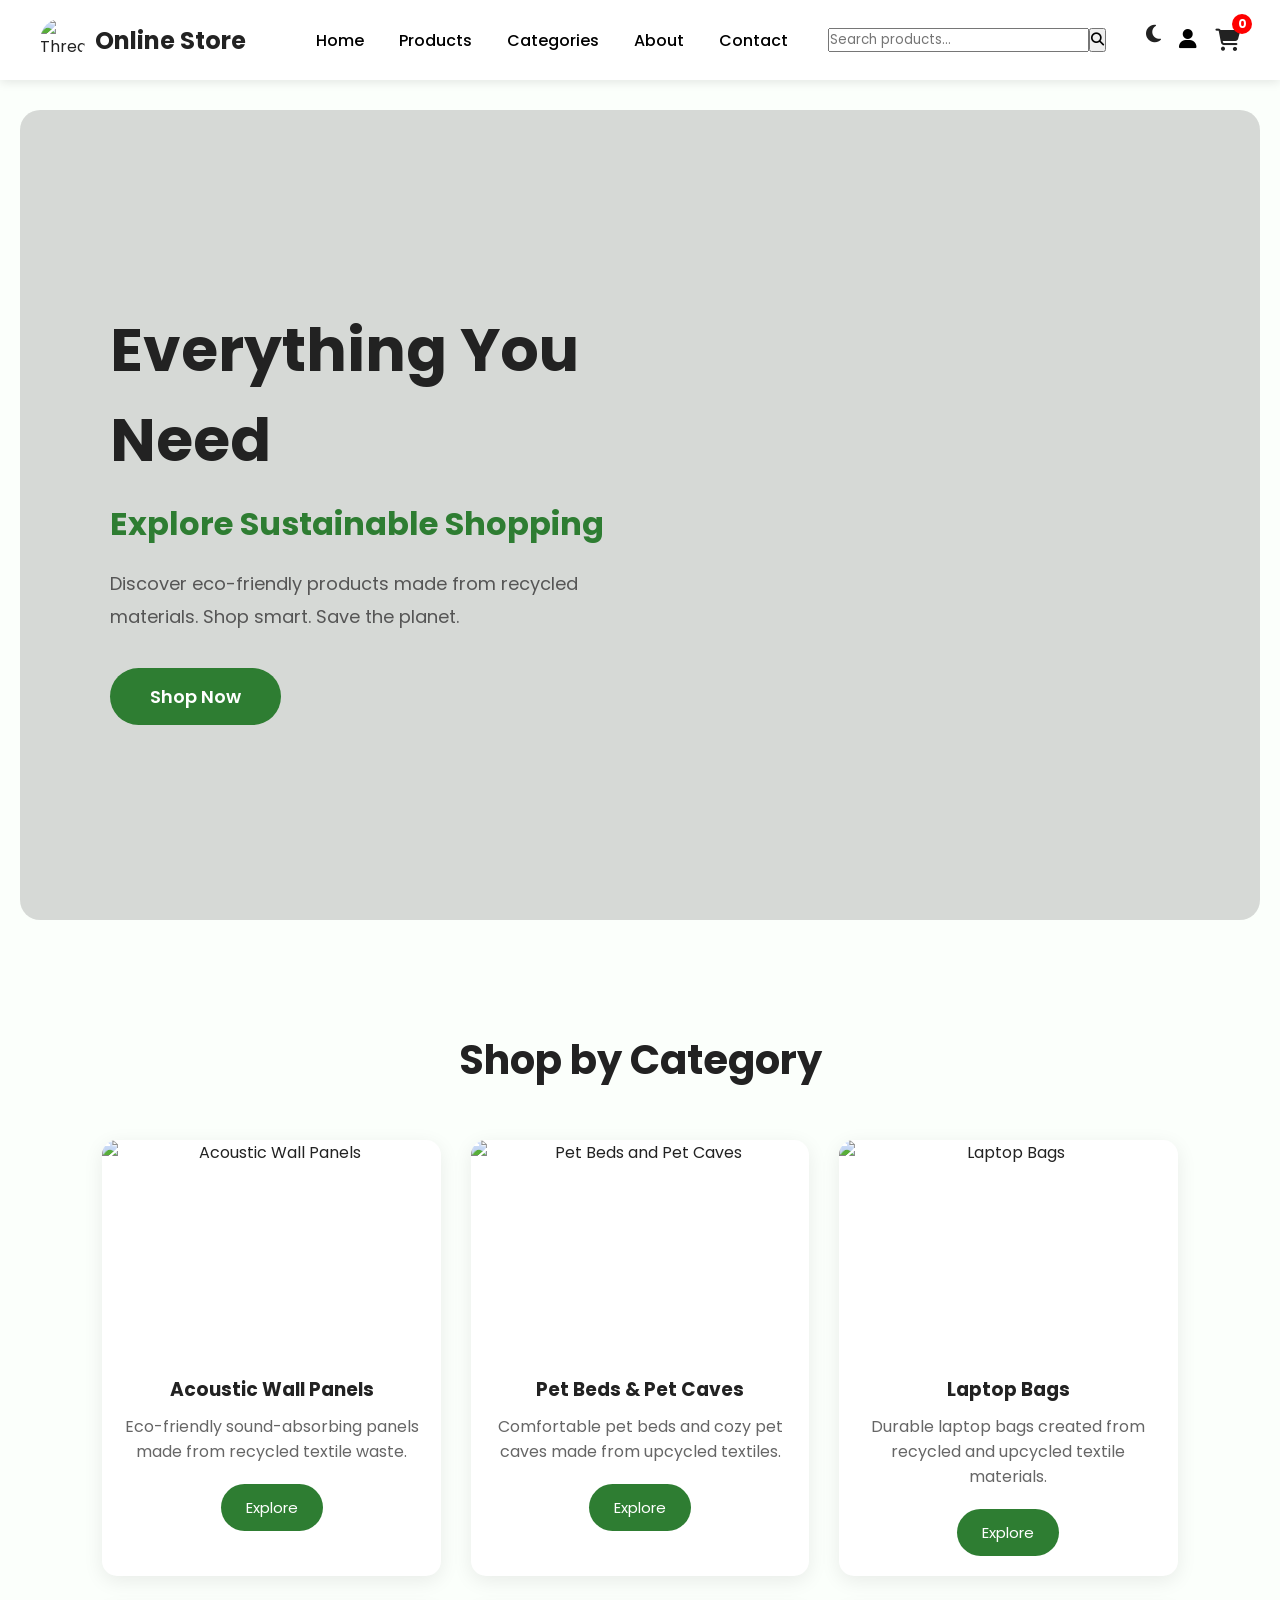
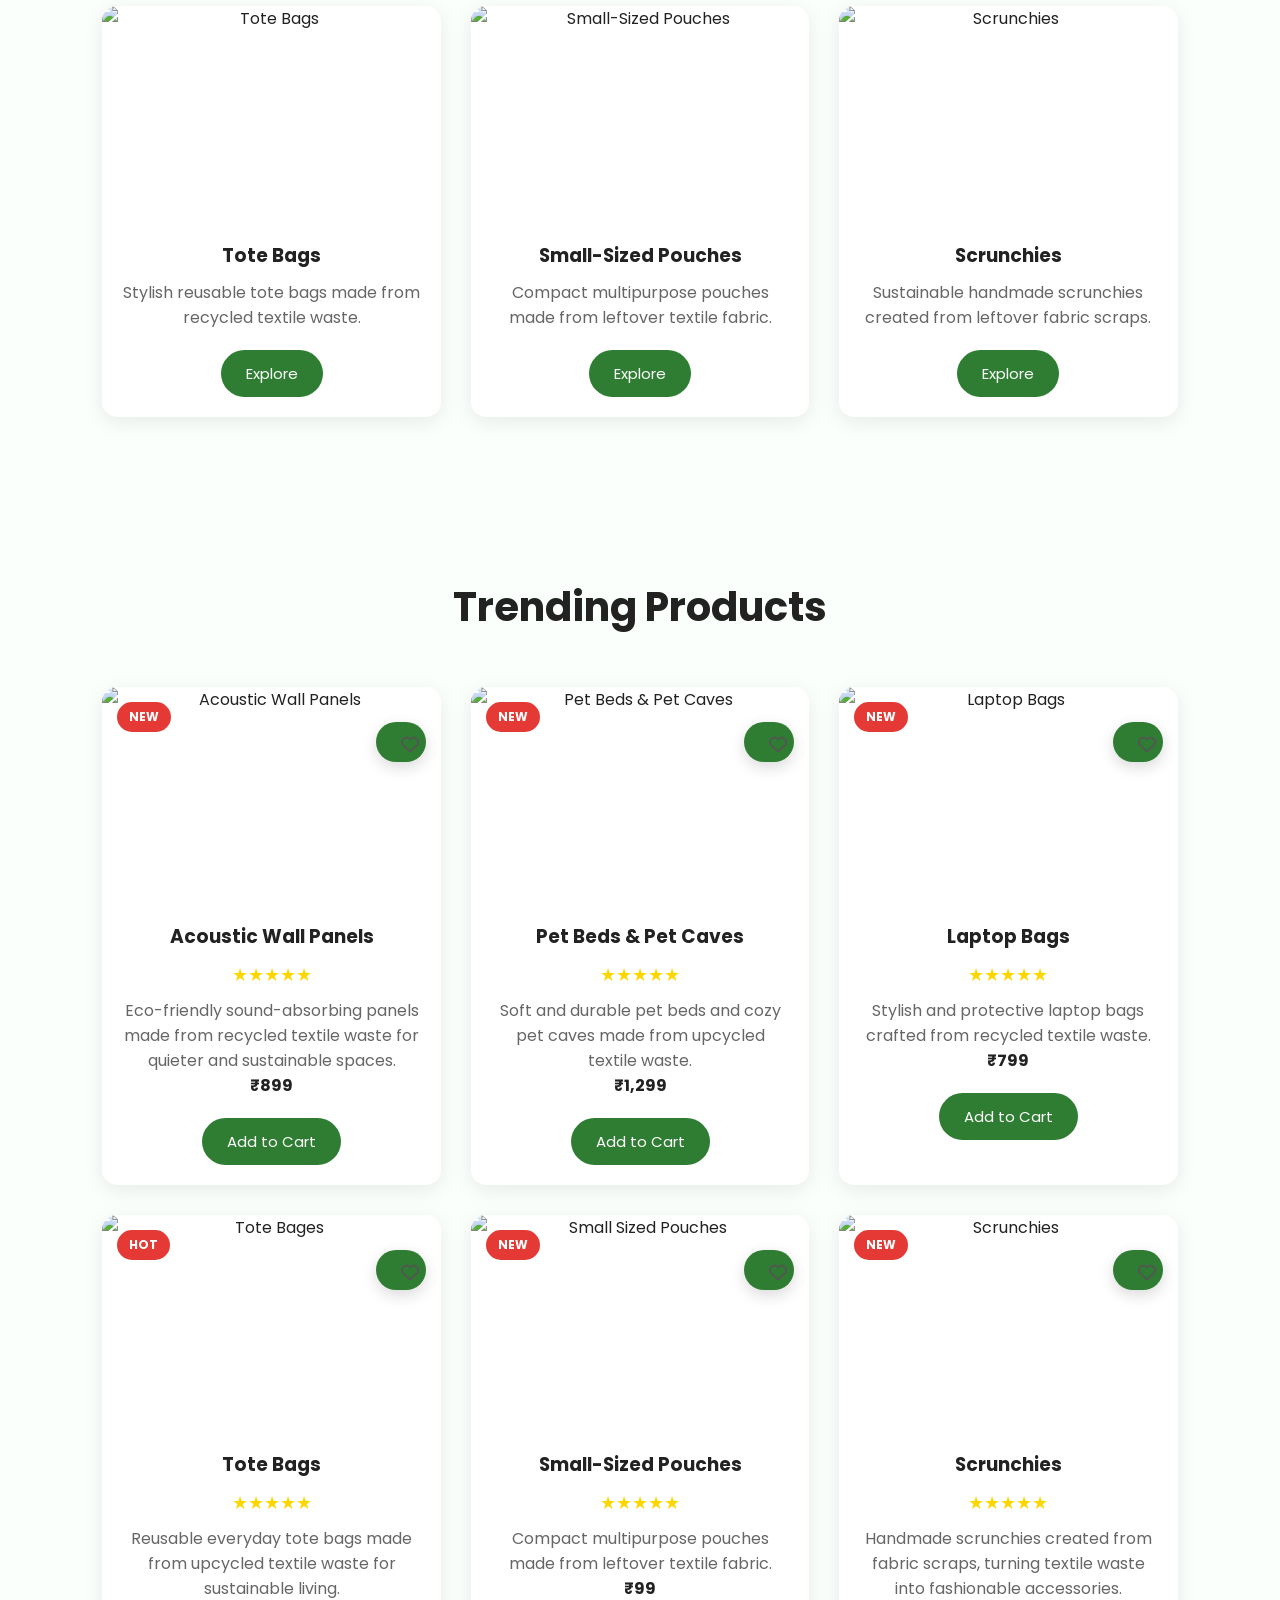
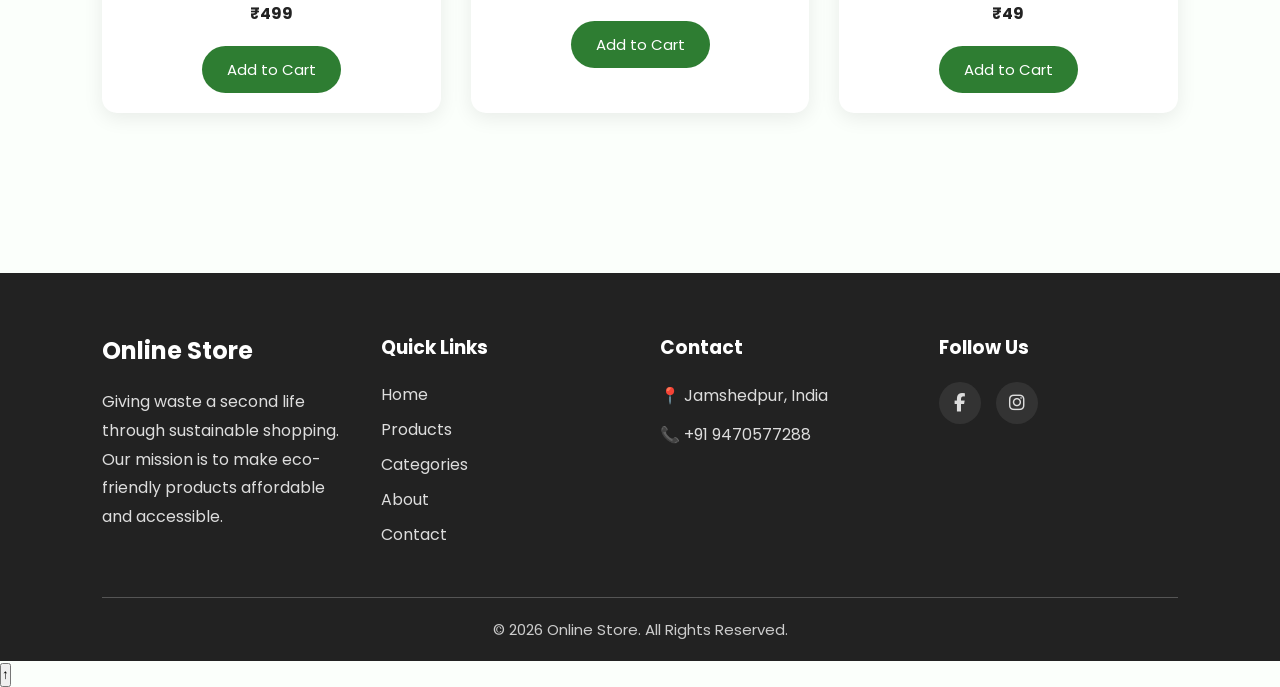
==== commit 11dcc3bc: "Update online store website" ====
--- a/index.html
+++ b/index.html
@@ -7,7 +7,7 @@
 
 <meta name="viewport" content="width=device-width, initial-scale=1.0">
 
-<title>Thread Reborn</title>
+<title>Online Store</title>
 
 <link rel="stylesheet" href="style.css">
 
@@ -368,7 +368,7 @@
 
 <div class="footer-box">
 
-<h2>Thread Reborn</h2>
+<h2>Online Store</h2>
 
 <p>
 Giving waste a second life through sustainable shopping.
@@ -426,7 +426,7 @@
 
 <p class="copyright">
 
-© 2026 Thread Reborn. All Rights Reserved.
+© 2026 Online Store. All Rights Reserved.
 
 </p>
 
